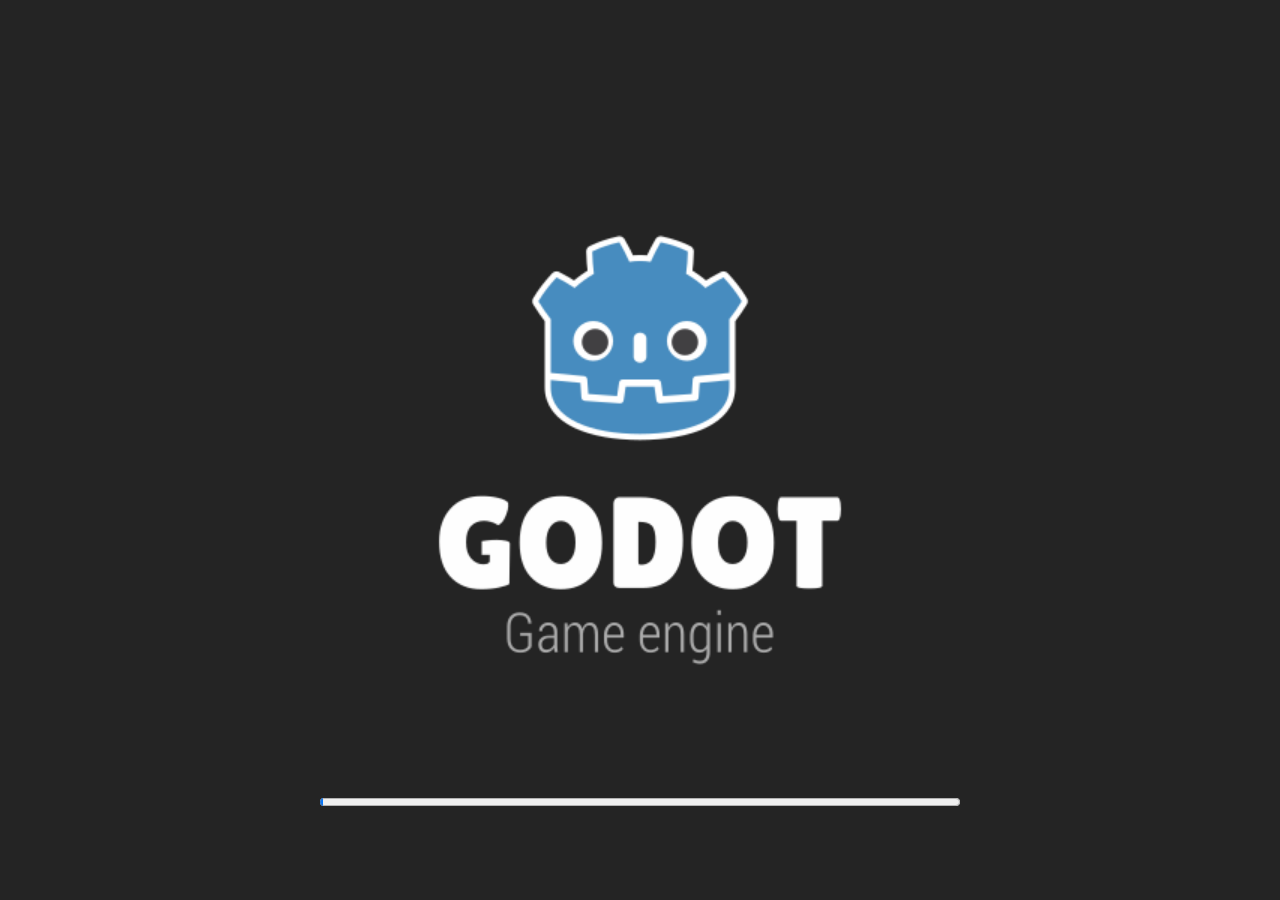
==== games/asteroid-shooter/index.html @ 74397bf2 "Add files via upload" ====
<!DOCTYPE html>
<html lang="en">
	<head>
		<script src="coi-serviceworker.js"></script>
		<meta charset="utf-8">
		<meta name="viewport" content="width=device-width, user-scalable=no, initial-scale=1.0">
		<title>Asteroid shooter</title>
		<style>
html, body, #canvas {
	margin: 0;
	padding: 0;
	border: 0;
}

body {
	color: white;
	background-color: black;
	overflow: hidden;
	touch-action: none;
}

#canvas {
	display: block;
}

#canvas:focus {
	outline: none;
}

#status, #status-splash, #status-progress {
	position: absolute;
	left: 0;
	right: 0;
}

#status, #status-splash {
	top: 0;
	bottom: 0;
}

#status {
	background-color: #242424;
	display: flex;
	flex-direction: column;
	justify-content: center;
	align-items: center;
	visibility: hidden;
}

#status-splash {
	max-height: 100%;
	max-width: 100%;
	margin: auto;
}

#status-splash.show-image--false {
	display: none;
}

#status-splash.fullsize--true {
	height: 100%;
	width: 100%;
	object-fit: contain;
}

#status-splash.use-filter--false {
	image-rendering: pixelated;
}

#status-progress, #status-notice {
	display: none;
}

#status-progress {
	bottom: 10%;
	width: 50%;
	margin: 0 auto;
}

#status-notice {
	background-color: #5b3943;
	border-radius: 0.5rem;
	border: 1px solid #9b3943;
	color: #e0e0e0;
	font-family: 'Noto Sans', 'Droid Sans', Arial, sans-serif;
	line-height: 1.3;
	margin: 0 2rem;
	overflow: hidden;
	padding: 1rem;
	text-align: center;
	z-index: 1;
}
		</style>
		<link id="-gd-engine-icon" rel="icon" type="image/png" href="index.icon.png" />
<link rel="apple-touch-icon" href="index.apple-touch-icon.png"/>

	</head>
	<body>
		<canvas id="canvas">
			Your browser does not support the canvas tag.
		</canvas>

		<noscript>
			Your browser does not support JavaScript.
		</noscript>

		<div id="status">
			<img id="status-splash" class="show-image--true fullsize--true use-filter--true" src="index.png" alt="">
			<progress id="status-progress"></progress>
			<div id="status-notice"></div>
		</div>

		<script src="index.js"></script>
		<script>
const GODOT_CONFIG = {"args":[],"canvasResizePolicy":2,"emscriptenPoolSize":8,"ensureCrossOriginIsolationHeaders":true,"executable":"index","experimentalVK":false,"fileSizes":{"index.pck":220356,"index.wasm":35749181},"focusCanvas":true,"gdextensionLibs":[],"godotPoolSize":4};
const GODOT_THREADS_ENABLED = false;
const engine = new Engine(GODOT_CONFIG);

(function () {
	const statusOverlay = document.getElementById('status');
	const statusProgress = document.getElementById('status-progress');
	const statusNotice = document.getElementById('status-notice');

	let initializing = true;
	let statusMode = '';

	function setStatusMode(mode) {
		if (statusMode === mode || !initializing) {
			return;
		}
		if (mode === 'hidden') {
			statusOverlay.remove();
			initializing = false;
			return;
		}
		statusOverlay.style.visibility = 'visible';
		statusProgress.style.display = mode === 'progress' ? 'block' : 'none';
		statusNotice.style.display = mode === 'notice' ? 'block' : 'none';
		statusMode = mode;
	}

	function setStatusNotice(text) {
		while (statusNotice.lastChild) {
			statusNotice.removeChild(statusNotice.lastChild);
		}
		const lines = text.split('\n');
		lines.forEach((line) => {
			statusNotice.appendChild(document.createTextNode(line));
			statusNotice.appendChild(document.createElement('br'));
		});
	}

	function displayFailureNotice(err) {
		console.error(err);
		if (err instanceof Error) {
			setStatusNotice(err.message);
		} else if (typeof err === 'string') {
			setStatusNotice(err);
		} else {
			setStatusNotice('An unknown error occurred.');
		}
		setStatusMode('notice');
		initializing = false;
	}

	const missing = Engine.getMissingFeatures({
		threads: GODOT_THREADS_ENABLED,
	});

	if (missing.length !== 0) {
		if (GODOT_CONFIG['serviceWorker'] && GODOT_CONFIG['ensureCrossOriginIsolationHeaders'] && 'serviceWorker' in navigator) {
			let serviceWorkerRegistrationPromise;
			try {
				serviceWorkerRegistrationPromise = navigator.serviceWorker.getRegistration();
			} catch (err) {
				serviceWorkerRegistrationPromise = Promise.reject(new Error('Service worker registration failed.'));
			}
			// There's a chance that installing the service worker would fix the issue
			Promise.race([
				serviceWorkerRegistrationPromise.then((registration) => {
					if (registration != null) {
						return Promise.reject(new Error('Service worker already exists.'));
					}
					return registration;
				}).then(() => engine.installServiceWorker()),
				// For some reason, `getRegistration()` can stall
				new Promise((resolve) => {
					setTimeout(() => resolve(), 2000);
				}),
			]).then(() => {
				// Reload if there was no error.
				window.location.reload();
			}).catch((err) => {
				console.error('Error while registering service worker:', err);
			});
		} else {
			// Display the message as usual
			const missingMsg = 'Error\nThe following features required to run Godot projects on the Web are missing:\n';
			displayFailureNotice(missingMsg + missing.join('\n'));
		}
	} else {
		setStatusMode('progress');
		engine.startGame({
			'onProgress': function (current, total) {
				if (current > 0 && total > 0) {
					statusProgress.value = current;
					statusProgress.max = total;
				} else {
					statusProgress.removeAttribute('value');
					statusProgress.removeAttribute('max');
				}
			},
		}).then(() => {
			setStatusMode('hidden');
		}, displayFailureNotice);
	}
}());
		</script>
	</body>
</html>
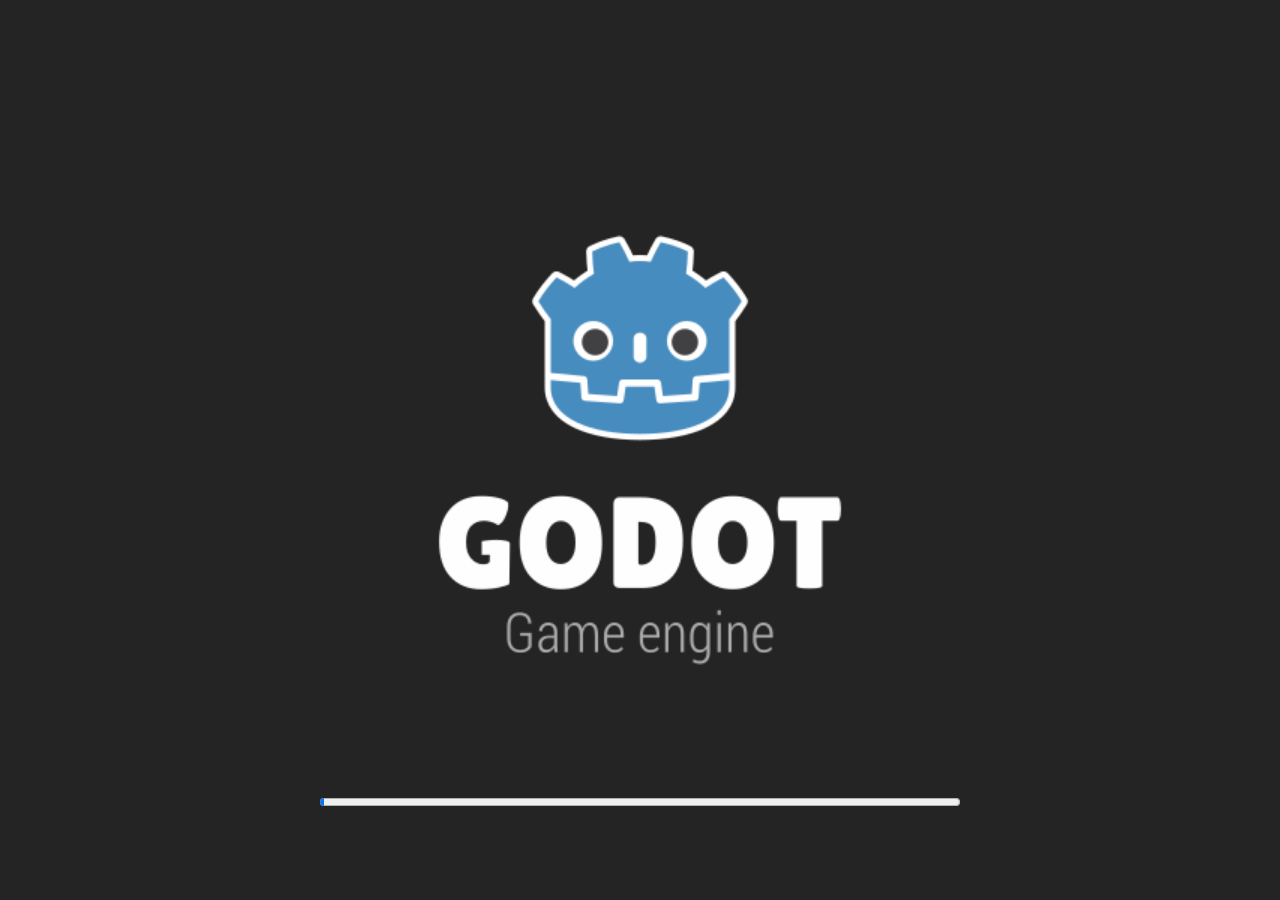
==== commit 422671eb: "feat: agregar colisiones y powerups" ====
--- a/games/asteroid-shooter/index.html
+++ b/games/asteroid-shooter/index.html
@@ -1,7 +1,7 @@
 <!DOCTYPE html>
 <html lang="en">
 	<head>
-		<script src="coi-serviceworker.js"></script>
+	    <script src="coi-serviceworker.js"></script>
 		<meta charset="utf-8">
 		<meta name="viewport" content="width=device-width, user-scalable=no, initial-scale=1.0">
 		<title>Asteroid shooter</title>
@@ -112,7 +112,7 @@
 
 		<script src="index.js"></script>
 		<script>
-const GODOT_CONFIG = {"args":[],"canvasResizePolicy":2,"emscriptenPoolSize":8,"ensureCrossOriginIsolationHeaders":true,"executable":"index","experimentalVK":false,"fileSizes":{"index.pck":220356,"index.wasm":35749181},"focusCanvas":true,"gdextensionLibs":[],"godotPoolSize":4};
+const GODOT_CONFIG = {"args":[],"canvasResizePolicy":2,"emscriptenPoolSize":8,"ensureCrossOriginIsolationHeaders":true,"executable":"index","experimentalVK":false,"fileSizes":{"index.pck":230280,"index.wasm":35749181},"focusCanvas":true,"gdextensionLibs":[],"godotPoolSize":4};
 const GODOT_THREADS_ENABLED = false;
 const engine = new Engine(GODOT_CONFIG);
 
